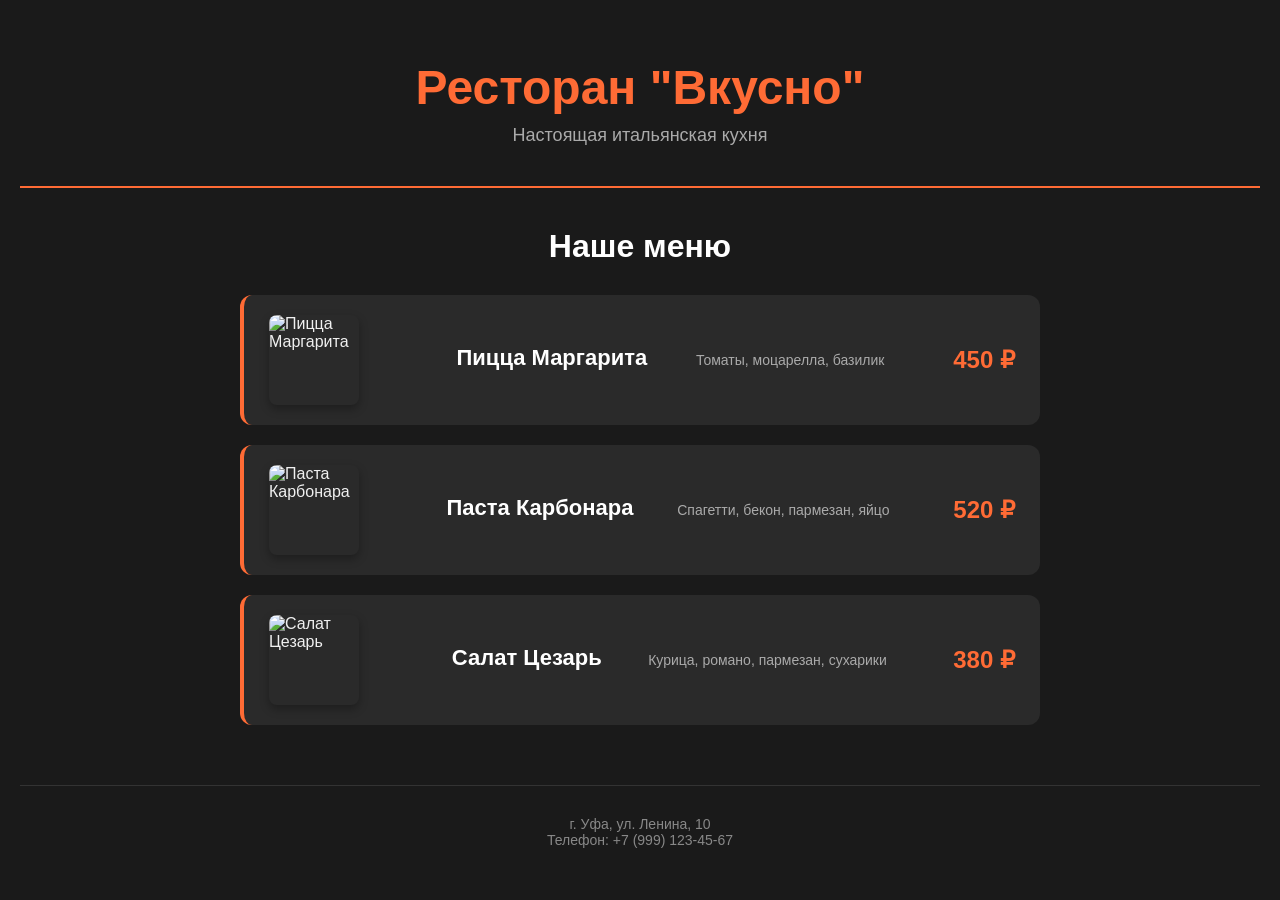
==== restaurant-site/index.html @ bacebf14 "Добавлен сайт-меню ресторана" ====
<!DOCTYPE html>
<html lang="ru">
<head>
    <meta charset="UTF-8">
    <meta name="viewport" content="width=device-width, initial-scale=1.0">
    <title>Ресторан "Вкусно" — Меню</title>
    <link rel="stylesheet"
    href="style.css">
</head>
<body>
    <header>
        <h1>Ресторан "Вкусно"</h1>
        <p>Настоящая итальянская кухня</p>
    </header>

    <main>
        <h2>Наше меню</h2>

       <div class="menu-item">
    <img src="https://images.unsplash.com/photo-1574071318508-1cdbab80d002?w=150&h=150&fit=crop" alt="Пицца Маргарита">
    <div class="item-info"></div>
        <h3>Пицца Маргарита</h3>
        <p>Томаты, моцарелла, базилик</p>
    <span class="price">450 ₽</span>
        </div>

        <div class="menu-item">
            <img src="https://images.unsplash.com/photo-1612874742237-6526221588e3?w=150&h=150&fit=crop" alt="Паста Карбонара">
            <div class="item-info"></div>
            <h3>Паста Карбонара</h3>
            <p>Спагетти, бекон, пармезан, яйцо</p>
            <span class="price">520 ₽</span>
        </div>

        <div class="menu-item">
            <img src="https://images.unsplash.com/photo-1550304943-4f24f54ddde9?w=150&h=150&fit=crop" alt="Салат Цезарь">
            <div class="item-info"></div>
            <h3>Салат Цезарь</h3>
            <p>Курица, романо, пармезан, сухарики</p>
            <span class="price">380 ₽</span>
        </div>
    </main>

    <footer>
        <p>г. Уфа, ул. Ленина, 10</p>
        <p>Телефон: +7 (999) 123-45-67</p>
    </footer>
</body>
</html>
---- restaurant-site/style.css ----
* {
    margin: 0;
    padding: 0;
    box-sizing: border-box;
}

body {
    font-family: 'Segoe UI', Arial, sans-serif;
    background-color: #1a1a1a;
    color: #f0f0f0;
    padding: 20px;
}

header {
    text-align: center;
    padding: 40px 20px;
    border-bottom: 2px solid #ff6b35;
    margin-bottom: 40px;
}

header h1 {
    font-size: 48px;
    color: #ff6b35;
    margin-bottom: 10px;
}

header p {
    font-size: 18px;
    color: #aaaaaa;
}
main {
    max-width: 800px;
    margin: 0 auto;
}

main h2 {
    text-align: center;
    font-size: 32px;
    margin-bottom: 30px;
    color: #ffffff;
}

.menu-item {
    background-color: #2a2a2a;
    border-radius: 12px;
    padding: 20px 25px;
    margin-bottom: 20px;
    display: flex;
    justify-content: space-between;
    align-items: center;
    border-left: 4px solid #ff6b35;
    transition: transform 0.2s;
}

.menu-item:hover {
    transform: translateX(5px);
}

.menu-item h3 {
    font-size: 22px;
    color: #ffffff;
    margin-bottom: 5px;
}

.menu-item p {
    color: #aaaaaa;
    font-size: 14px;
}

.price {
    font-size: 24px;
    font-weight: bold;
    color: #ff6b35;
    white-space: nowrap;
    margin-left: 20px;
}

footer {
    text-align: center;
    margin-top: 60px;
    padding: 30px 20px;
    border-top: 1px solid #333;
    color: #888;
    font-size: 14px;
}
.menu-item img {
    width: 90px;
    height: 90px;
    object-fit: cover;
    border-radius: 8px;
    box-shadow: 0 4px 10px rgba(0,0,0,0.3);
}
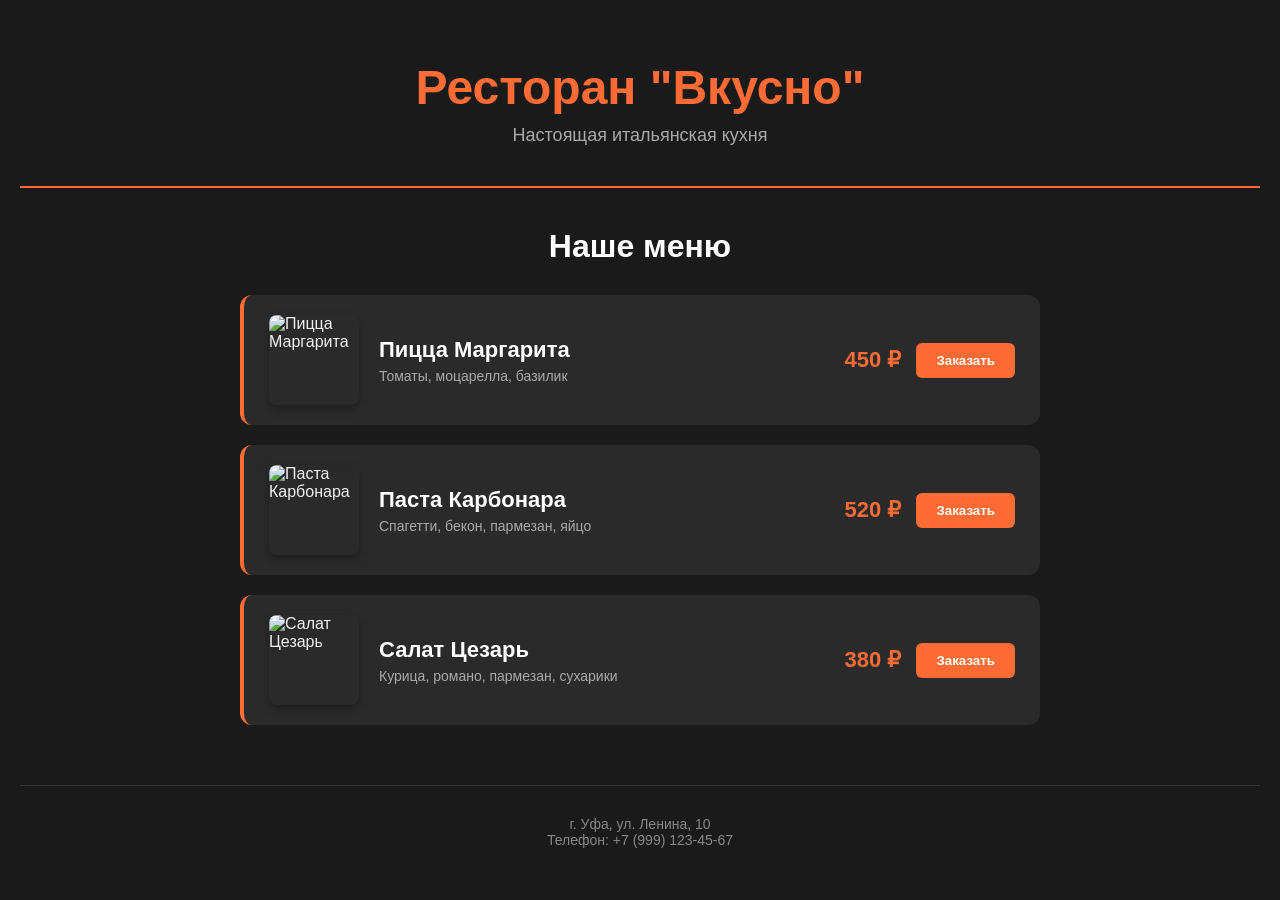
==== commit 5b7eb150: "Добавлен javascript для кнопок заказать" ====
--- a/restaurant-site/index.html
+++ b/restaurant-site/index.html
@@ -16,28 +16,35 @@
     <main>
         <h2>Наше меню</h2>
 
-       <div class="menu-item">
-    <img src="https://images.unsplash.com/photo-1574071318508-1cdbab80d002?w=150&h=150&fit=crop" alt="Пицца Маргарита">
-    <div class="item-info"></div>
-        <h3>Пицца Маргарита</h3>
-        <p>Томаты, моцарелла, базилик</p>
-    <span class="price">450 ₽</span>
+        <div class="menu-item">
+            <img src="https://images.unsplash.com/photo-1574071318508-1cdbab80d002?w=150&h=150&fit=crop" alt="Пицца Маргарита">
+            <div class="item-info">
+                <h3>Пицца Маргарита</h3>
+                <p>Томаты, моцарелла, базилик</p></div>
+                <span class="price">450 ₽</span>
+                <button class="order-button" type="button">Заказать</button>
+            </div>
         </div>
 
         <div class="menu-item">
             <img src="https://images.unsplash.com/photo-1612874742237-6526221588e3?w=150&h=150&fit=crop" alt="Паста Карбонара">
-            <div class="item-info"></div>
-            <h3>Паста Карбонара</h3>
-            <p>Спагетти, бекон, пармезан, яйцо</p>
-            <span class="price">520 ₽</span>
+            <div class="item-info">
+                <h3>Паста Карбонара</h3>
+                <p>Спагетти, бекон, пармезан, яйцо</p></div>
+                <span class="price">520 ₽</span>
+                <button class="order-button" type="button">Заказать</button>
+            </div>
         </div>
+    </div>
 
         <div class="menu-item">
             <img src="https://images.unsplash.com/photo-1550304943-4f24f54ddde9?w=150&h=150&fit=crop" alt="Салат Цезарь">
-            <div class="item-info"></div>
-            <h3>Салат Цезарь</h3>
-            <p>Курица, романо, пармезан, сухарики</p>
-            <span class="price">380 ₽</span>
+            <div class="item-info">
+                <h3>Салат Цезарь</h3>
+                <p>Курица, романо, пармезан, сухарики</p></div>
+                <span class="price">380 ₽</span>
+                 <button class="order-button" type="button">Заказать</button>
+            </div>
         </div>
     </main>
 
@@ -45,5 +52,6 @@
         <p>г. Уфа, ул. Ленина, 10</p>
         <p>Телефон: +7 (999) 123-45-67</p>
     </footer>
+    <script src="script.js"></script>
 </body>
 </html>
--- a/restaurant-site/style.css
+++ b/restaurant-site/style.css
@@ -87,6 +87,37 @@
     width: 90px;
     height: 90px;
     object-fit: cover;
+    margin-right: 20px;
     border-radius: 8px;
     box-shadow: 0 4px 10px rgba(0,0,0,0.3);
+}
+/* Стили для кнопки Заказать */
+.order-button {
+    background-color: #ff6b35;
+    color: #ffffff;
+    border: none;
+    padding: 10px 20px;
+    border-radius: 6px;
+    font-weight: bold;
+    cursor: pointer;
+    margin-left: 15px;
+    transition: background-color 0.2s;
+}
+.order-button:hover {
+    background-color: #e55a2b;
+}
+
+/* Возвращаем цене нормальный вид */
+.price {
+    font-size: 22px;
+    font-weight: bold;
+    color: #ff6b35;
+    white-space: nowrap;
+
+}
+.item-info {
+    flex: 1; /* Растягивает блок с текстом на всё свободное место */
+    display: flex;
+    flex-direction: column;
+    justify-content: center;
 }
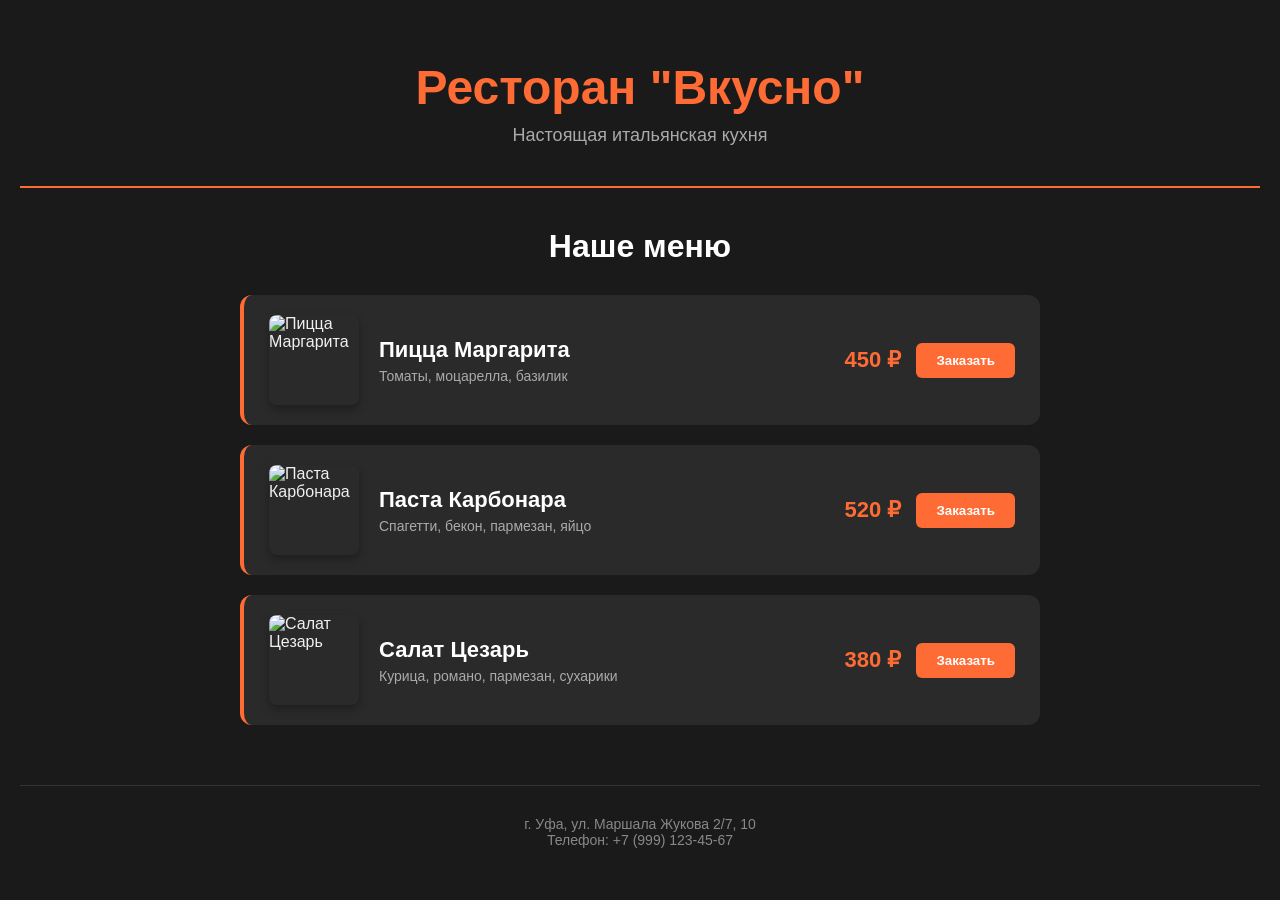
==== commit 55cfd646: "Добавлена рабочая форма заказа с отправкой в Телеграмм" ====
--- a/restaurant-site/index.html
+++ b/restaurant-site/index.html
@@ -4,8 +4,7 @@
     <meta charset="UTF-8">
     <meta name="viewport" content="width=device-width, initial-scale=1.0">
     <title>Ресторан "Вкусно" — Меню</title>
-    <link rel="stylesheet"
-    href="style.css">
+    <link rel="stylesheet" href="style.css">
 </head>
 <body>
     <header>
@@ -20,38 +19,51 @@
             <img src="https://images.unsplash.com/photo-1574071318508-1cdbab80d002?w=150&h=150&fit=crop" alt="Пицца Маргарита">
             <div class="item-info">
                 <h3>Пицца Маргарита</h3>
-                <p>Томаты, моцарелла, базилик</p></div>
-                <span class="price">450 ₽</span>
-                <button class="order-button" type="button">Заказать</button>
+                <p>Томаты, моцарелла, базилик</p>
             </div>
+            <span class="price">450 ₽</span>
+            <button class="order-button" type="button">Заказать</button>
         </div>
 
         <div class="menu-item">
             <img src="https://images.unsplash.com/photo-1612874742237-6526221588e3?w=150&h=150&fit=crop" alt="Паста Карбонара">
             <div class="item-info">
                 <h3>Паста Карбонара</h3>
-                <p>Спагетти, бекон, пармезан, яйцо</p></div>
-                <span class="price">520 ₽</span>
-                <button class="order-button" type="button">Заказать</button>
+                <p>Спагетти, бекон, пармезан, яйцо</p>
             </div>
+            <span class="price">520 ₽</span>
+            <button class="order-button" type="button">Заказать</button>
         </div>
-    </div>
 
         <div class="menu-item">
             <img src="https://images.unsplash.com/photo-1550304943-4f24f54ddde9?w=150&h=150&fit=crop" alt="Салат Цезарь">
             <div class="item-info">
                 <h3>Салат Цезарь</h3>
-                <p>Курица, романо, пармезан, сухарики</p></div>
-                <span class="price">380 ₽</span>
-                 <button class="order-button" type="button">Заказать</button>
+                <p>Курица, романо, пармезан, сухарики</p>
             </div>
+            <span class="price">380 ₽</span>
+            <button class="order-button" type="button">Заказать</button>
         </div>
     </main>
-
     <footer>
-        <p>г. Уфа, ул. Ленина, 10</p>
+        <p>г. Уфа, ул. Маршала Жукова 2/7, 10</p>
         <p>Телефон: +7 (999) 123-45-67</p>
     </footer>
+    <!-- Модальное окно заказа -->
+    <div id="orderModal" class="modal">
+        <div class="modal-content">
+            <span class="close-btn">&times;</span>
+            <h2>Оформление заказа</h2>
+            <p id="modalDishName">Вы заказываете: ...</p>
+            
+            <form id="orderForm">
+                <input type="text" id="clientName" placeholder="Ваше имя" required>
+                <input type="tel" id="clientPhone" placeholder="Ваш телефон" required>
+                <input type="text" id="clientAddress" placeholder="Адрес доставки" required>
+                <button type="submit" class="submit-btn">Отправить заказ</button>
+                </form>
+        </div>
+    </div>
     <script src="script.js"></script>
 </body>
-</html>
+</html>
--- a/restaurant-site/style.css
+++ b/restaurant-site/style.css
@@ -120,4 +120,95 @@
     display: flex;
     flex-direction: column;
     justify-content: center;
+}
+/* Стили для модального окна */
+.modal {
+    display: none; /* Скрыто по умолчанию */
+    position: fixed;
+    top: 0;
+    left: 0;
+    width: 100%;
+    height: 100%;
+    background-color: rgba(0, 0, 0, 0.8); /* Затемнение фона */
+    z-index: 1000;
+    justify-content: center;
+    align-items: center;
+}
+
+/* Класс, который будет добавляться через JS для показа окна */
+.modal.active {
+    display: flex;
+}
+
+.modal-content {
+    background-color: #2a2a2a;
+    padding: 30px;
+    border-radius: 12px;
+    width: 90%;
+    max-width: 400px;
+    position: relative;
+    border-top: 5px solid #ff6b35;
+}
+
+.close-btn {
+    position: absolute;
+    top: 10px;
+    right: 15px;
+    font-size: 28px;
+    color: #aaaaaa;
+    cursor: pointer;
+    transition: color 0.2s;
+}
+
+.close-btn:hover {
+    color: #ffffff;
+}
+
+.modal-content h2 {
+    color: #ffffff;
+    margin-bottom: 10px;
+    text-align: center;
+}
+
+#modalDishName {
+    color: #ff6b35;
+    text-align: center;
+    margin-bottom: 20px;
+    font-weight: bold;
+}
+
+#orderForm {
+    display: flex;
+    flex-direction: column;
+    gap: 15px;
+}
+
+#orderForm input {
+    padding: 12px;
+    border-radius: 6px;
+    border: 1px solid #444;
+    background-color: #1a1a1a;
+    color: #ffffff;
+    font-family: inherit;
+}
+
+#orderForm input:focus {
+    outline: none;
+    border-color: #ff6b35;
+}
+
+.submit-btn {
+    background-color: #ff6b35;
+    color: #ffffff;
+    border: none;
+    padding: 12px;
+    border-radius: 6px;
+    font-weight: bold;
+    cursor: pointer;
+    margin-top: 10px;
+    transition: background-color 0.2s;
+}
+
+.submit-btn:hover {
+    background-color: #e55a2b;
 }
